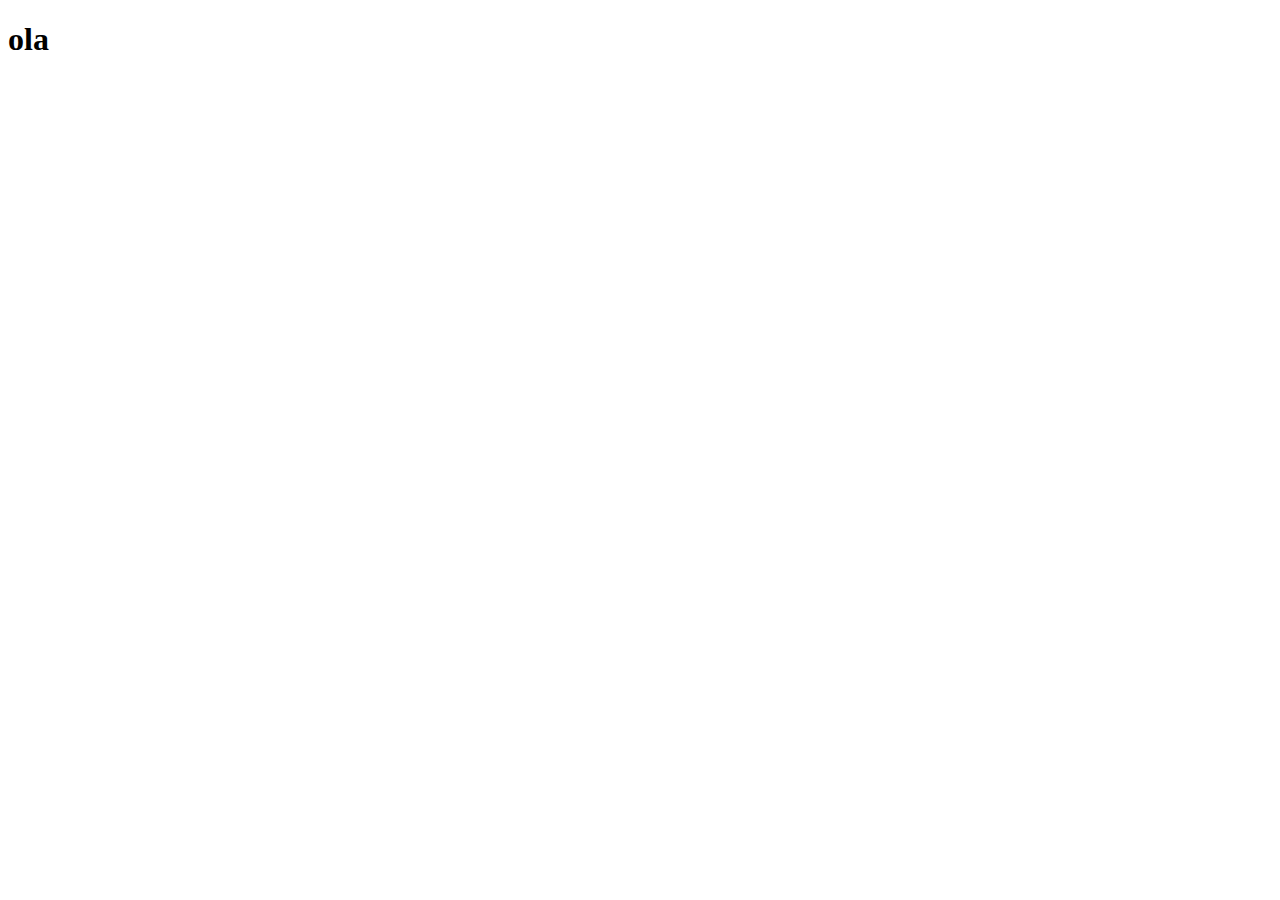
==== index.html @ 5b628ac6 "criei a pagina principal" ====
<!DOCTYPE html>
<html lang="pt-br">
<head>
    <meta charset="UTF-8">
    <meta name="viewport" content="width=device-width, initial-scale=1.0">
    <link rel="shortcut icon" href="favicon.ico" type="image/x-icon">
    <title>Projeto Redes Sociais</title>
</head>
<body>
    <h1>ola</h1>
</body>
</html>
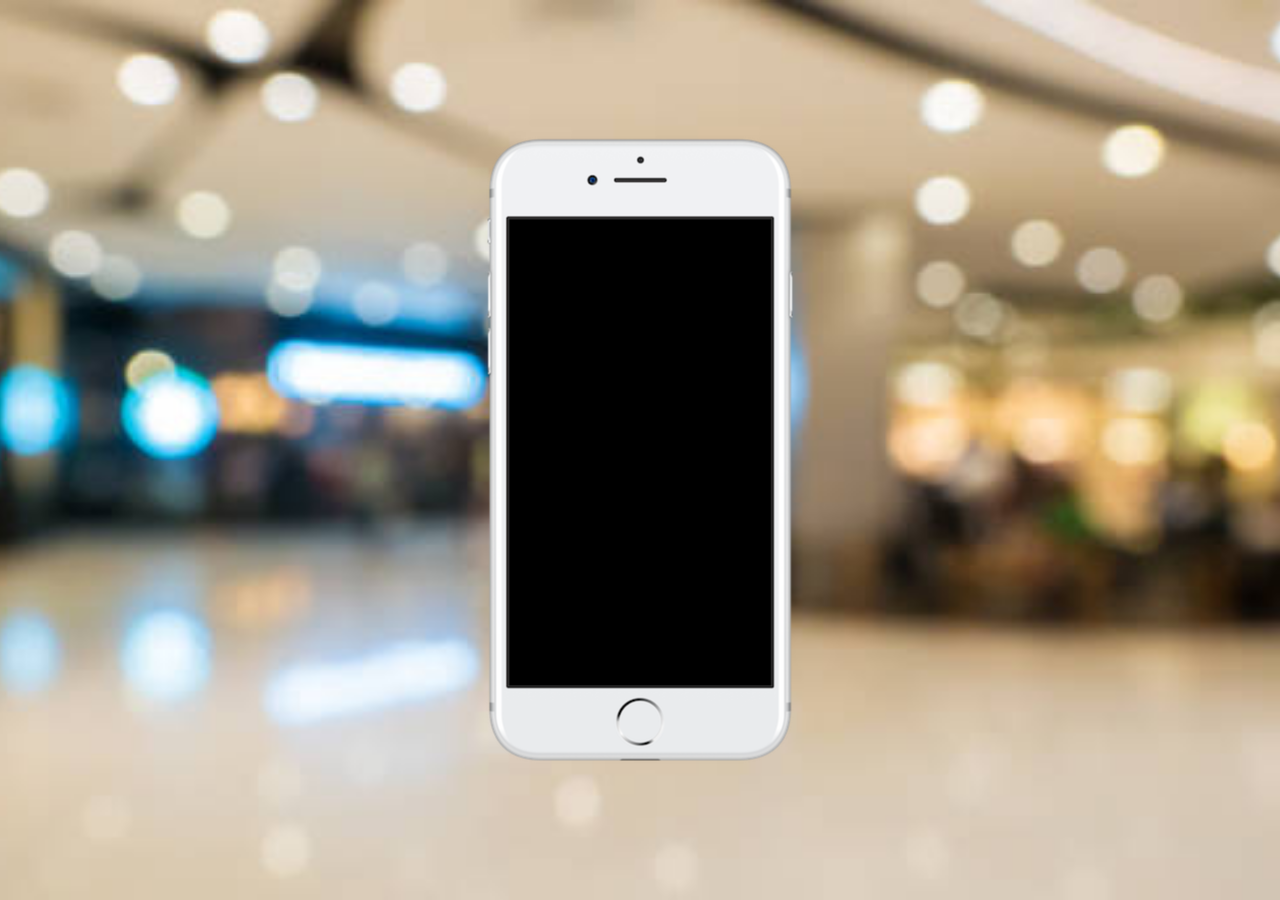
==== commit dff61a6d: "adicionei as imagens ao projeto" ====
--- a/index.html
+++ b/index.html
@@ -5,8 +5,16 @@
     <meta name="viewport" content="width=device-width, initial-scale=1.0">
     <link rel="shortcut icon" href="favicon.ico" type="image/x-icon">
     <title>Projeto Redes Sociais</title>
+    <link rel="stylesheet" href="styles/styles.css">
 </head>
 <body>
-    <h1>ola</h1>
+    <main>
+        <section id="telefone">
+
+        </section>
+        <section id="icones">
+
+        </section>
+    </main>
 </body>
 </html>--- a/styles/styles.css
+++ b/styles/styles.css
@@ -0,0 +1,37 @@
+@charset "UTF-8";
+
+*{
+    margin: 0;
+    padding: 0;
+    font-family: Arial, Helvetica, sans-serif;
+}
+html, body{
+    height: 100vh;
+    width: 100vw;
+    background-color: black;
+}
+
+body{
+    background: url(../imagens/fundo-desfocado.jpg) no-repeat top center;
+    background-size: cover;
+    background-attachment: fixed;
+}
+
+main{
+    position: relative;
+    height: 100vh;
+    
+}
+
+section#telefone{
+    position: absolute;
+    top: 50%;
+    left: 50%;
+    translate: -50% -50%;
+
+    height: 627px;
+    width: 311px;
+    
+    background: url(../imagens/frame-iphone.png) no-repeat;
+
+}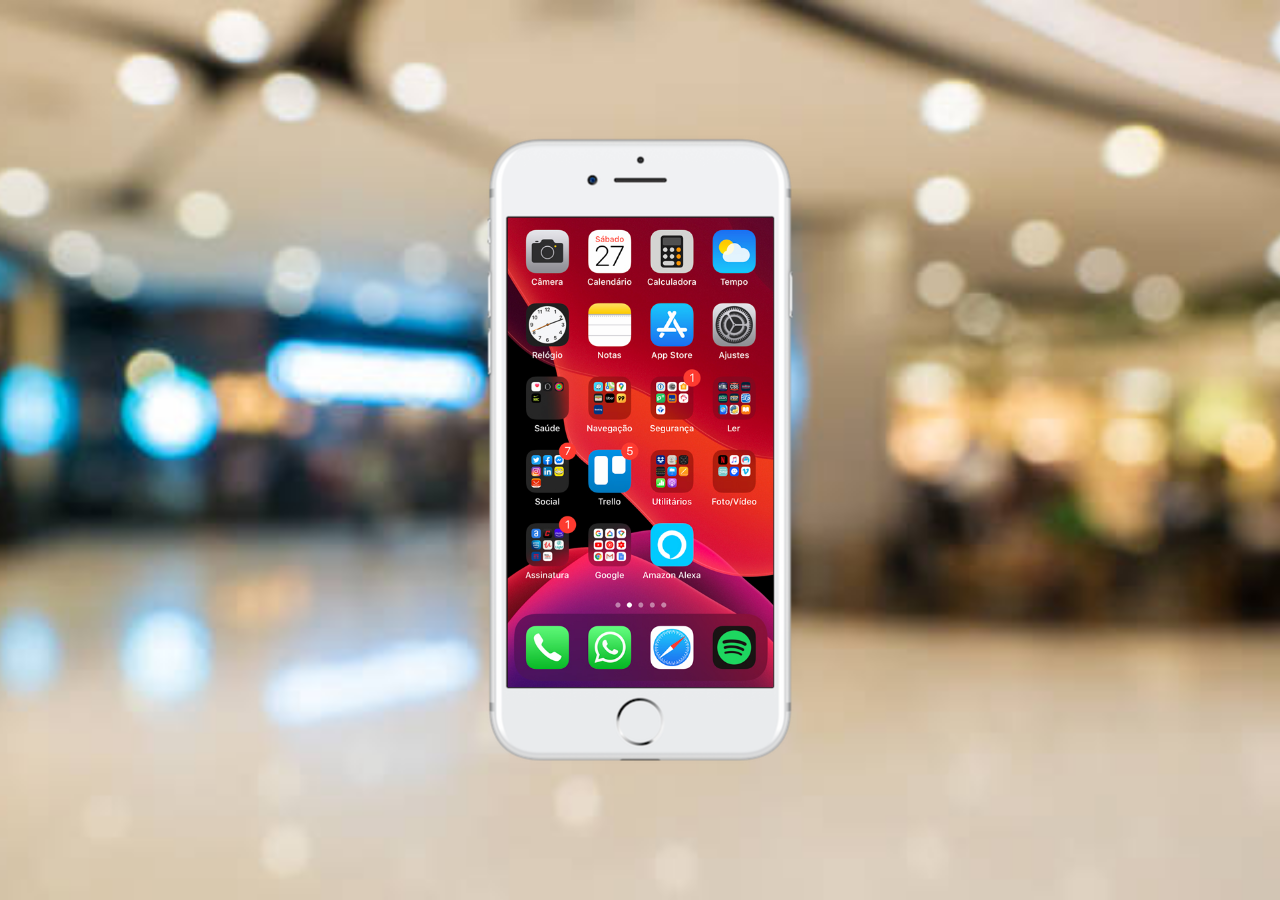
==== commit d6a4805b: "indexei o iframe" ====
--- a/index.html
+++ b/index.html
@@ -10,7 +10,7 @@
 <body>
     <main>
         <section id="telefone">
-
+            <iframe src="home.html" name="tela" id="tela" frameborder="0"></iframe>
         </section>
         <section id="icones">
 
--- a/styles/styles.css
+++ b/styles/styles.css
@@ -34,4 +34,12 @@
     
     background: url(../imagens/frame-iphone.png) no-repeat;
 
+}
+
+iframe#tela{
+    position: relative;
+    top: 81px;
+    left: 23px;
+    width: 266px ;
+    height:470px;
 }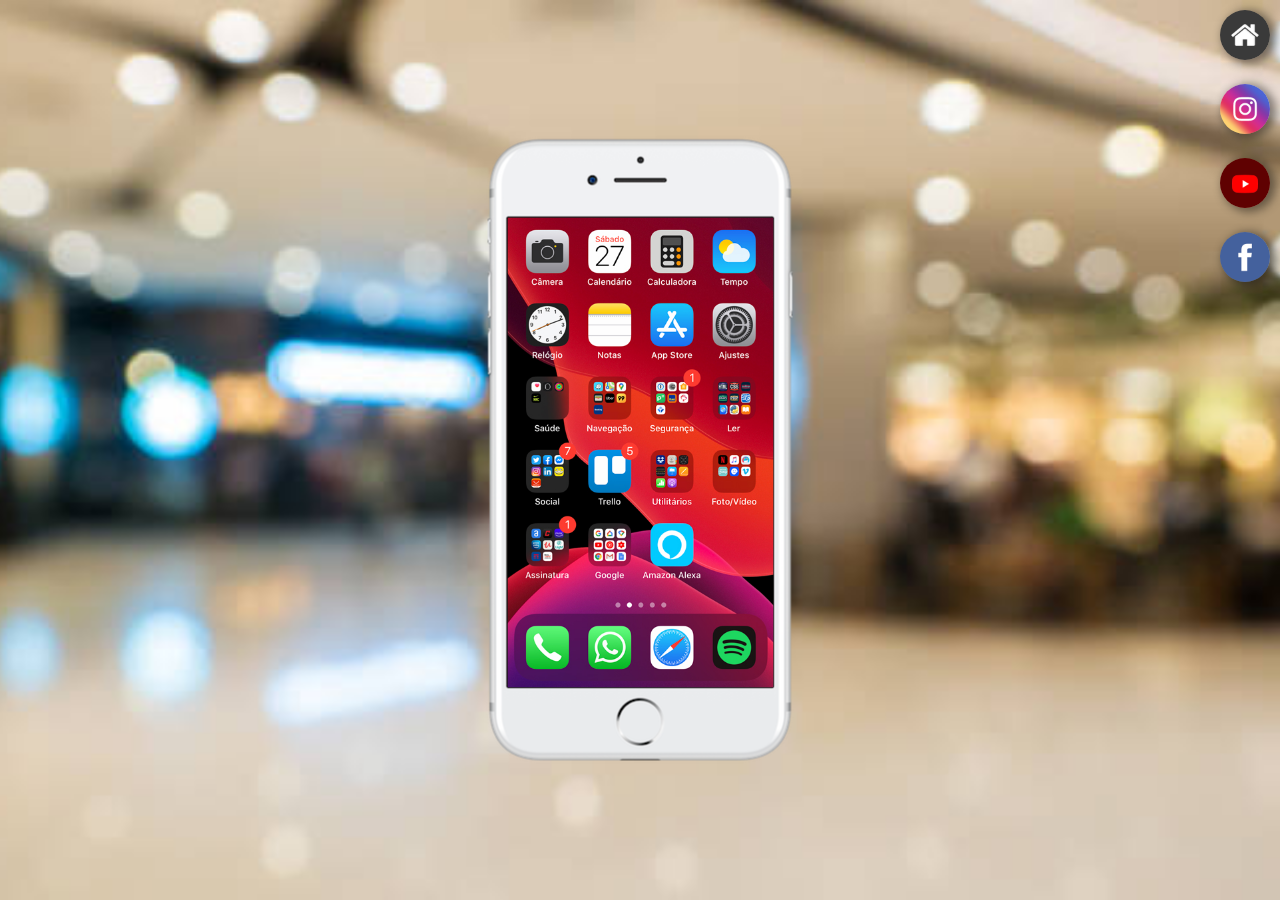
==== commit 21b5f9d3: "criei as paginas de redes sociais" ====
--- a/index.html
+++ b/index.html
@@ -13,7 +13,17 @@
             <iframe src="home.html" name="tela" id="tela" frameborder="0"></iframe>
         </section>
         <section id="icones">
+            <a href="home.html" target="tela"><img src="imagens/logo-home.jpg" alt=""><br></a>
 
+            
+            <a href="instagram.html" target="tela" ><img src="imagens/logo-instagram.jpg" alt=""><br></a>
+
+            
+            <a href="youtube.html" target="tela"><img src="imagens/logo-youtube.jpg" alt=""><br></a>
+
+
+            <a href="facebook.html" target="tela"><img src="imagens/logo-facebook.jpg" alt=""><br></a>
+            
         </section>
     </main>
 </body>
--- a/styles/styles.css
+++ b/styles/styles.css
@@ -42,4 +42,24 @@
     left: 23px;
     width: 266px ;
     height:470px;
+}
+
+#icones{
+    text-align: right;
+}
+
+section#icones img{
+    width: 50px;
+    margin: 10px;
+    border-radius: 50%;
+    box-shadow: 4px 2px 10px 2px rgba(0, 0, 0, 0.445);
+    box-sizing: border-box;
+    background-size: i;
+}
+
+#icones img:hover {
+    
+    transform: translate( -4px, -4px );
+    box-shadow: 4px 2px 7px 2px rgba(0, 0, 0, 0.418);
+    transition: transform .3s;
 }